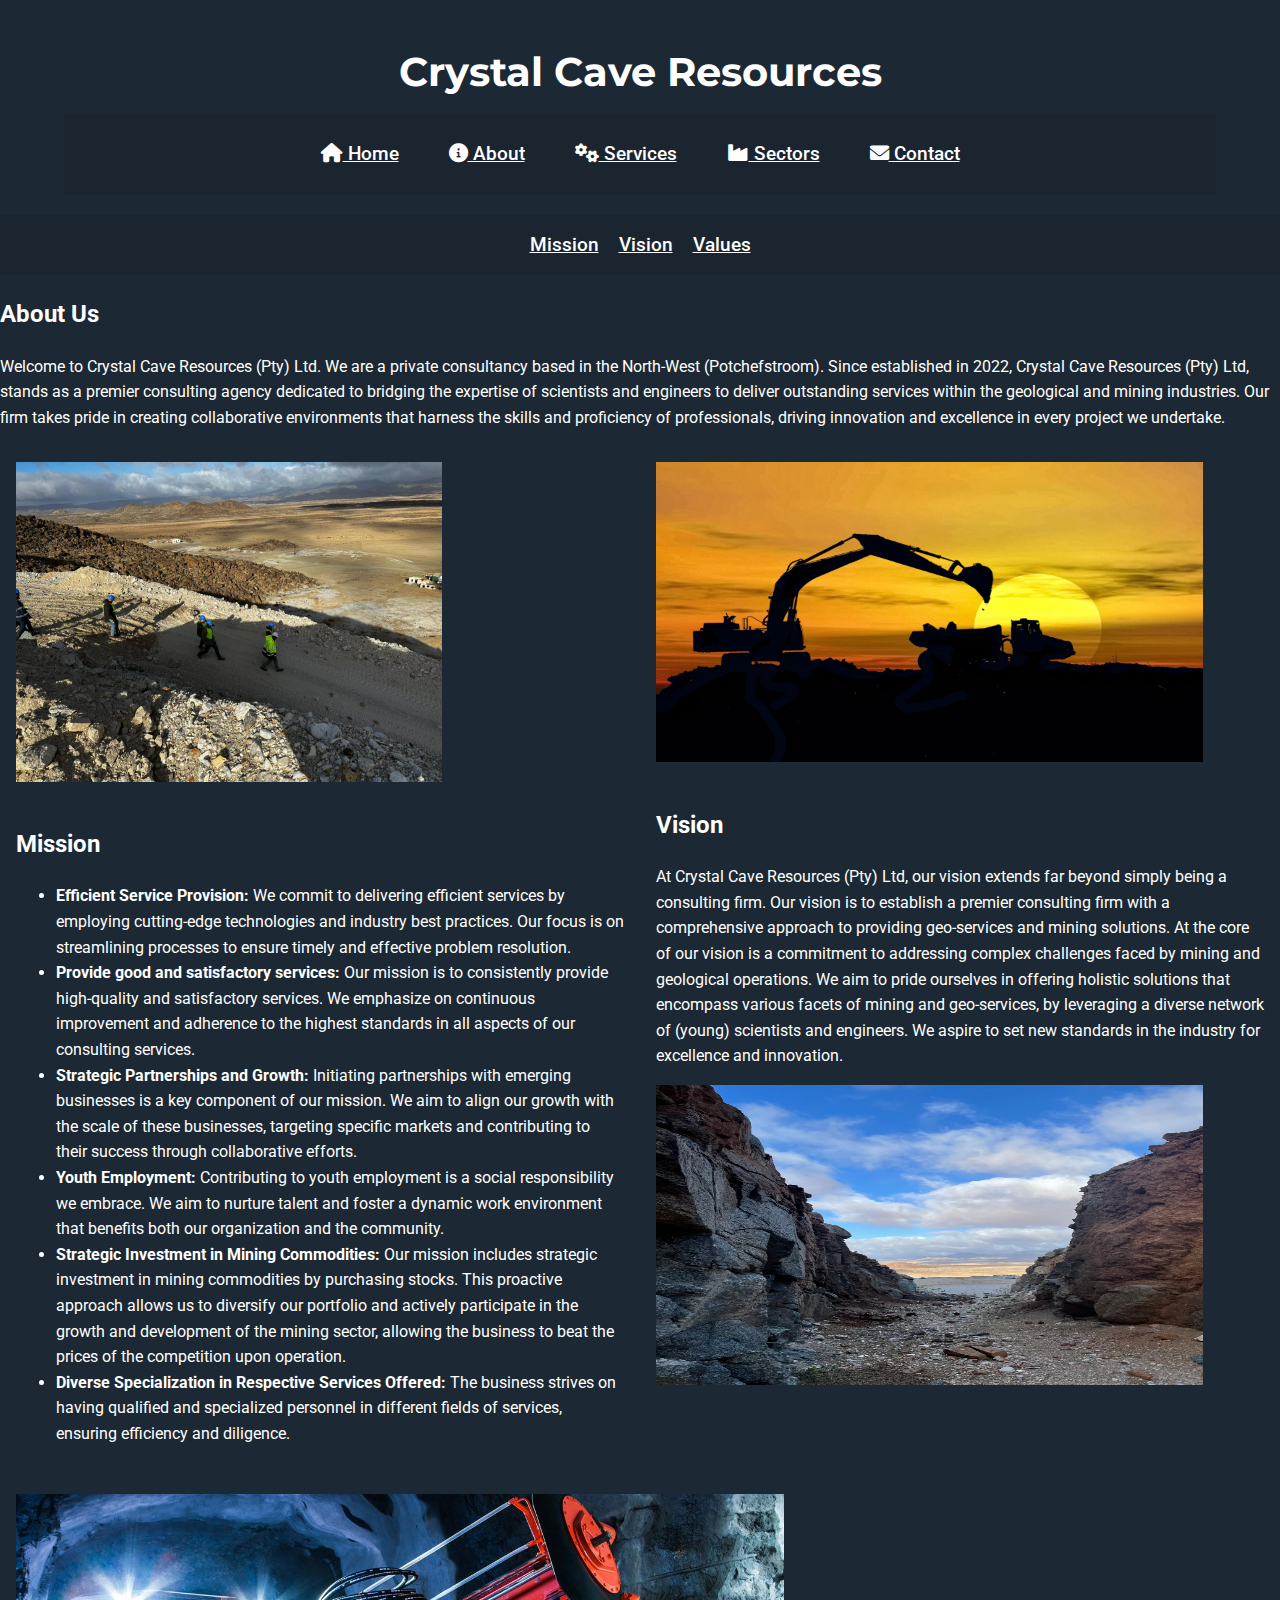
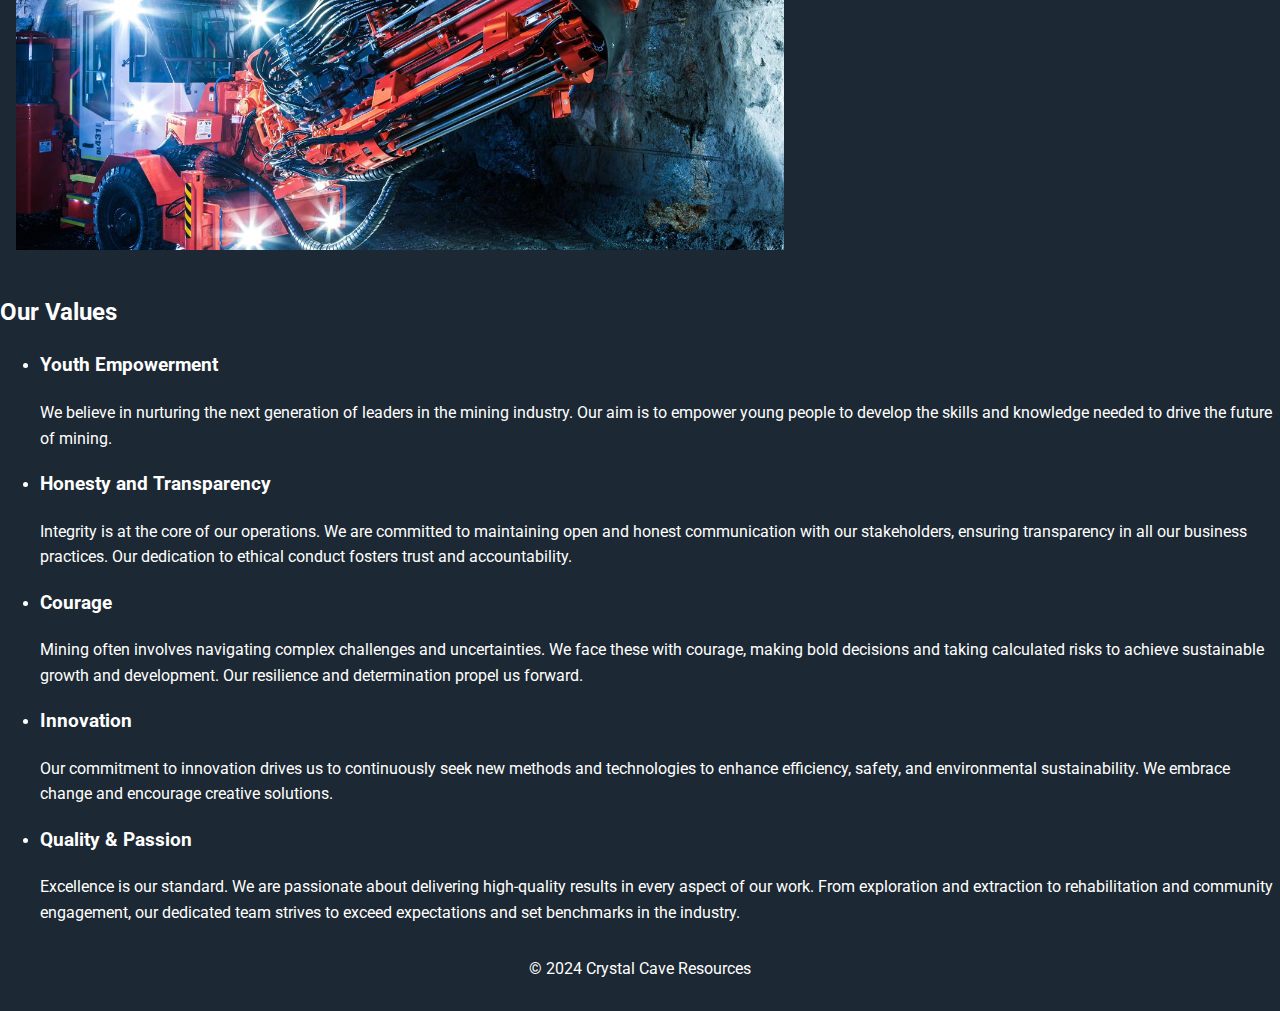
==== about.html @ 9e8d45e2 "Add files via upload" ====
<!DOCTYPE html>
<html lang="en">
<head>
    <meta charset="UTF-8">
    <meta name="viewport" content="width=device-width, initial-scale=1.0">
    <title>Services - Crystal Cave Resources</title>
    <link rel="stylesheet" href="styles.css">
    <link rel="stylesheet" href="https://cdnjs.cloudflare.com/ajax/libs/font-awesome/6.0.0-beta3/css/all.min.css">
    <link href="https://fonts.googleapis.com/css2?family=Montserrat:wght@400;700&family=Roboto:wght@300;400;500&display=swap" rel="stylesheet">
</head>
<body>
    <header>
        <div class="container">
            <h1>Crystal Cave Resources</h1>
            <nav>
                <ul>
                    <li><a href="index.html"><i class="fas fa-home"></i> Home</a></li>
                    <li><a href="about.html"><i class="fas fa-info-circle"></i> About</a></li>
                    <li><a href="services.html"><i class="fas fa-cogs"></i> Services</a></li>
                    <li><a href="sectors.html"><i class="fas fa-industry"></i> Sectors</a></li>
                  <!---  <li><a href="company_structure.html"><i class="fas fa-sitemap"></i> Company Structure</a></li>  -->
                   <!--    <li><a href="solutions.html"><i class="fas fa-lightbulb"></i> Solutions</a></li> -->
                 <!--   <li><a href="careers.html"><i class="fas fa-briefcase"></i> Careers</a></li> -->
                    <li><a href="contact.html"><i class="fas fa-envelope"></i> Contact</a></li>
                </ul>
            </nav>
        </div>
    <nav>
      <!--  <a href="index.html">Home</a> -->
     <!--   <a href="#about-us">About Us</a> -->
        <a href="#mission">Mission</a>
        <a href="#vision">Vision</a>
        <a href="#values">Values</a>
    </nav>
    <section id="about-us">
        <h2>About Us</h2>
        <p>Welcome to Crystal Cave Resources (Pty) Ltd. We are a private consultancy based in the North-West (Potchefstroom). Since established in 2022, Crystal Cave Resources (Pty) Ltd, stands as a premier consulting agency dedicated to bridging the expertise of scientists and engineers to deliver outstanding services within the geological and mining industries. Our firm takes pride in creating collaborative environments that harness the skills and proficiency of professionals, driving innovation and excellence in every project we undertake.</p>
    </section>
    <div class="flex-container">
        <section id="mission">
            <img src="image4.jpg" alt="Mission Image">
            <h2>Mission</h2>
            <ul>
                <li><strong>Efficient Service Provision:</strong> We commit to delivering efficient services by employing cutting-edge technologies and industry best practices. Our focus is on streamlining processes to ensure timely and effective problem resolution.</li>
                <li><strong>Provide good and satisfactory services:</strong> Our mission is to consistently provide high-quality and satisfactory services. We emphasize on continuous improvement and adherence to the highest standards in all aspects of our consulting services.</li>
                <li><strong>Strategic Partnerships and Growth:</strong> Initiating partnerships with emerging businesses is a key component of our mission. We aim to align our growth with the scale of these businesses, targeting specific markets and contributing to their success through collaborative efforts.</li>
                <li><strong>Youth Employment:</strong> Contributing to youth employment is a social responsibility we embrace. We aim to nurture talent and foster a dynamic work environment that benefits both our organization and the community.</li>
                <li><strong>Strategic Investment in Mining Commodities:</strong> Our mission includes strategic investment in mining commodities by purchasing stocks. This proactive approach allows us to diversify our portfolio and actively participate in the growth and development of the mining sector, allowing the business to beat the prices of the competition upon operation.</li>
                <li><strong>Diverse Specialization in Respective Services Offered:</strong> The business strives on having qualified and specialized personnel in different fields of services, ensuring efficiency and diligence.</li>
            </ul>
        </section>
        <section id="vision">
            <img src="image3.jpg" height = 300px alt ="Vision Image">
            <h2>Vision</h2>
            <p>At Crystal Cave Resources (Pty) Ltd, our vision extends far beyond simply being a consulting firm. Our vision is to establish a premier consulting firm with a comprehensive approach to providing geo-services and mining solutions. At the core of our vision is a commitment to addressing complex challenges faced by mining and geological operations. We aim to pride ourselves in offering holistic solutions that encompass various facets of mining and geo-services, by leveraging a diverse network of (young) scientists and engineers. We aspire to set new standards in the industry for excellence and innovation.</p>
            <img src="image2.jpg" height = 300px  alt ="Vision Image1">
        </section>
    </div>
    <section id="values">
        <img src="image5.jpg" alt="Values Image">
        <h2>Our Values</h2>
        <ul>
            <li>
                <h3>Youth Empowerment</h3>
                <p>We believe in nurturing the next generation of leaders in the mining industry. Our aim is to empower young people to develop the skills and knowledge needed to drive the future of mining.</p>
            </li>
            <li>
                <h3>Honesty and Transparency</h3>
                <p>Integrity is at the core of our operations. We are committed to maintaining open and honest communication with our stakeholders, ensuring transparency in all our business practices. Our dedication to ethical conduct fosters trust and accountability.</p>
            </li>
            <li>
                <h3>Courage</h3>
                <p>Mining often involves navigating complex challenges and uncertainties. We face these with courage, making bold decisions and taking calculated risks to achieve sustainable growth and development. Our resilience and determination propel us forward.</p>
            </li>
            <li>
                <h3>Innovation</h3>
                <p>Our commitment to innovation drives us to continuously seek new methods and technologies to enhance efficiency, safety, and environmental sustainability. We embrace change and encourage creative solutions.</p>
            </li>
            <li>
                <h3>Quality & Passion</h3>
                <p>Excellence is our standard. We are passionate about delivering high-quality results in every aspect of our work. From exploration and extraction to rehabilitation and community engagement, our dedicated team strives to exceed expectations and set benchmarks in the industry.</p>
            </li>
        </ul>
    </section>
    
    <footer>
        &copy; 2024 Crystal Cave Resources
    </footer>
</body>
</html>
---- styles.css ----
body {
    font-family: 'Roboto', sans-serif;
    color: #333;
    line-height: 1.6;
    background-color: #f5f5f5;
    margin: 0;
    padding: 0;
}

header {
    background: #1c2833;
    color: white;
    padding: 20px 0;
    box-shadow: 0 2px 5px rgba(0, 0, 0, 0.1);
    position: relative;
    z-index: 10;
}

header h1 {
    text-align: center;
    font-family: 'Montserrat', sans-serif;
    font-size: 2.5em;
    margin-bottom: 10px;
}

nav {
    display: flex;
    justify-content: center;
    background: #1a252f;
}

nav ul {
    display: flex;
    padding: 15px 0;
}

nav li {
    margin: 0 15px;
}

nav a {
    color: white;
    font-size: 1.2em;
    font-weight: 500;
    transition: color 0.3s, background 0.3s;
    padding: 5px 10px;
    border-radius: 5px;
}

nav a:hover {
    color: #ffd700;
    background: #1c2833;
}

main .container {
    width: 90%;
    max-width: 1200px;
    margin: 0 auto;
    padding: 20px;
}

footer {
    background: #1c2833;
    color: white;
    padding: 10px 0;
    margin-top: 20px;
}

.footer-section {
    margin-bottom: 10px;
}

.footer-section h2 {
    font-family: 'Montserrat', sans-serif;
    margin-bottom: 5px;
}

.footer-section p, .footer-section ul, .footer-section li, .footer-section a {
    color: #d5d5d5;
}

.footer-section a:hover {
    color: #ffd700;
}

.footer-bottom {
    text-align: center;
    padding: 10px 0;
    border-top: 1px solid #2c3e50;
    margin-top: 10px;
}

footer p {
    margin: 0;
}

/* Slideshow styles */
.slideshow {
    position: relative;
    max-width: 100%;
    
    overflow: hidden;
    margin-top: 10px;
    margin-bottom: 5px;
   

    box-shadow: 0 4px 8px rgba(0, 0, 0, 0.1);
}

.slideshow img {
    display: none;
    width: 100%;
    height: 570px;
    object-fit: cover;
    margin-bottom: 5px;
    transition: opacity 1s ease-in-out;
}

.slideshow img.active {
    display: block;
    opacity: 1;
}

/* Additional CSS to initially hide all sector sections */
section[id^="sector"] {
   
}

/* Flexbox for Mission and Vision sections */
.flex-container {
    display: flex;
    justify-content: space-around;
    margin-top: 2em;
}

#mission, #vision {
    flex: 1;
    margin: 0 1em;
}

 #values img {
    width: 60%;
    height: 60;
    margin-bottom: 1em;
    margin-left: 1em;
}
#vision img {
    width: 90%;
    height: 60;
    margin-bottom: 1em;
}
#mission img {
    width: 70%;
    height: 69;
    margin-bottom: 1em;
}

#values {
    margin-top: 2em;
}

/* Media queries for responsive design */
@media (max-width: 768px) {
    header h1 {
        font-size: 1.8em;
    }

    nav ul {
        flex-direction: column;
    }

    nav li {
        margin: 5px 0;
    }

    .footer-section {
        text-align: center;
    }

    .flex-container {
        flex-direction: column;
    }

    #mission, #vision {
        margin: 1em 0;
    }
}
body {
    font-family: 'Roboto', sans-serif;
    color: #333;
    line-height: 1.6;
    background-color: #f5f5f5;
    margin: 0;
    padding: 0;
}

.container {
    width: 90%;
    max-width: 1200px;
    margin: 0 auto;
    padding: 20px;
}

header {
    background: #1c2833;
    color: white;
    padding: 20px 0;
    box-shadow: 0 2px 5px rgba(0, 0, 0, 0.1);
}

header h1 {
    text-align: center;
    font-family: 'Montserrat', sans-serif;
    font-size: 2.5em;
    margin: 0;
}

nav {
    display: flex;
    justify-content: center;
    background: #1a252f;
    padding: 10px 0;
}

nav ul {
    list-style: none;
    display: flex;
    padding: 0;
    margin: 0;
}

nav li {
    margin: 0 15px;
}

nav a {
    color: white;
    font-size: 1.2em;
    font-weight: 500;
    transition: color 0.3s, background 0.3s;
    padding: 5px 10px;
    border-radius: 5px;
}

nav a:hover {
    color: #ffd700;
    background: #1c2833;
}

main {
    padding: 20px 0;
}

#contact h2 {
    text-align: center;
    font-family: 'Montserrat', sans-serif;
    margin-bottom: 20px;
    font-size: 2em;
}

.branch {
    margin-bottom: 40px;
}

.branch h3 {
    font-family: 'Montserrat', sans-serif;
    margin-top: 20px;
    font-size: 1.5em;
}

.branch p {
    margin: 10px 0;
}

.contact-form {
    background: white;
    padding: 20px;
    box-shadow: 0 2px 5px rgba(0, 0, 0, 0.1);
    border-radius: 5px;
    margin-top: 20px;
}

.contact-form form {
    display: flex;
    flex-direction: column;
}

.contact-form label {
    margin-bottom: 5px;
    font-weight: bold;
}

.contact-form input, 
.contact-form textarea {
    padding: 10px;
    margin-bottom: 20px;
    border: 1px solid #ddd;
    border-radius: 5px;
    font-size: 1em;
}

.contact-form input[type="submit"] {
    background: #1c2833;
    color: white;
    border: none;
    padding: 10px 20px;
    font-size: 1em;
    cursor: pointer;
    transition: background 0.3s;
    border-radius: 5px;
}

.contact-form input[type="submit"]:hover {
    background: #ffd700;
    color: #1c2833;
}

footer {
    background: #1c2833;
    color: white;
    text-align: center;
    padding: 20px 0;
    margin-top: 20px;
}

footer .container {
    display: flex;
    justify-content: center;
    align-items: center;
    flex-direction: column;
}
body {
    font-family: 'Roboto', sans-serif;
    color: #333;
    line-height: 1.6;
    background-color: #f5f5f5;
    margin: 0;
    padding: 0;
}

header {
    background: #1c2833;
    color: white;
    padding: 20px 0;
    box-shadow: 0 2px 5px rgba(0, 0, 0, 0.1);
    position: relative;
    z-index: 10;
}

header h1 {
    text-align: center;
    font-family: 'Montserrat', sans-serif;
    font-size: 2.5em;
    margin-bottom: 10px;
}

nav {
    display: flex;
    justify-content: center;
    background: #1a252f;
}

nav ul {
    display: flex;
    padding: 15px 0;
}

nav li {
    margin: 0 15px;
}

nav a {
    color: white;
    font-size: 1.2em;
    font-weight: 500;
    transition: color 0.3s, background 0.3s;
    padding: 5px 10px;
    border-radius: 5px;
}

nav a:hover {
    color: #ffd700;
    background: #1c2833;
}

main .container {
    width: 90%;
    max-width: 1200px;
    margin: 0 auto;
    padding: 20px;
    
}

footer {
    background: #1c2833;
    color: white;
    padding: 10px 0;
    margin-top: 20px;
}

.footer-section {
    margin-bottom: 10px;
}

.footer-section h2 {
    font-family: 'Montserrat', sans-serif;
    margin-bottom: 5px;
}

.footer-section p, .footer-section ul, .footer-section li, .footer-section a {
    color: #d5d5d5;
}

.footer-section a:hover {
    color: #ffd700;
}

.footer-bottom {
    text-align: center;
    padding: 10px 0;
    border-top: 1px solid #2c3e50;
    margin-top: 10px;
}

footer p {
    margin: 0;
}

#sectors {
    background: white;
    padding: 20px;
    box-shadow: 0 2px 5px rgba(0, 0, 0, 0.1);
    border-radius: 10px;
    margin-top: 20px;
}

#sectors h2 {
    text-align: center;
    margin-bottom: 20px;
    font-family: 'Montserrat', sans-serif;
    font-size: 2em;
    color: #1c2833;
}

.tabs {
    display: flex;
    justify-content: center;
    margin-bottom: 20px;
}

.tab {
    background: #1c2833;
    color: white;
    border: none;
    padding: 10px 20px;
    font-size: 1em;
    margin: 0 10px;
    cursor: pointer;
    transition: background 0.3s, color 0.3s;
    border-radius: 5px;
}

.tab:hover, .tab.active {
    background: #ffd700;
    color: #1c2833;
}

.tab-content {
    display: none;
}

.tab-content.active {
    display: block;
    animation: fadeIn 0.5s;
}

.tab-content h3 {
    font-family: 'Montserrat', sans-serif;
    font-size: 1.8em;
    color: #1c2833;
    margin-bottom: 15px;
}

.tab-content h4 {
    font-size: 1.5em;
    color: #1a252f;
    margin-top: 20px;
}

.tab-content ul {
    list-style-type: none;
    padding-left: 0;
}

.tab-content li {
    background: #f5f5f5;
    margin: 10px 0;
    padding: 10px;
    border-left: 5px solid #1c2833;
}

.tab-content strong {
    color: #1a252f;
}
body {
    font-family: 'Roboto', sans-serif;
    color: #333;
    line-height: 1.6;
    background-color: #f5f5f5;
    margin: 0;
    padding: 0;
}

header {
    background: #1c2833;
    color: white;
    padding: 20px 0;
    box-shadow: 0 2px 5px rgba(0, 0, 0, 0.1);
    position: relative;
    z-index: 10;
}

header h1 {
    text-align: center;
    font-family: 'Montserrat', sans-serif;
    font-size: 2.5em;
    margin-bottom: 10px;
}

nav {
    display: flex;
    justify-content: center;
    background: #1a252f;
}

nav ul {
    display: flex;
    padding: 15px 0;
}

nav li {
    margin: 0 15px;
}

nav a {
    color: white;
    font-size: 1.2em;
    font-weight: 500;
    transition: color 0.3s, background 0.3s;
    padding: 5px 10px;
    border-radius: 5px;
}

nav a:hover {
    color: #ffd700;
    background: #1c2833;
}

main .container {
    width: 90%;
    max-width: 1200px;
    margin: 0 auto;
    padding: 20px;
}

footer {
    background: #1c2833;
    color: white;
    padding: 10px 0;
    margin-top: 20px;
}

.footer-section {
    margin-bottom: 10px;
}

.footer-section h2 {
    font-family: 'Montserrat', sans-serif;
    margin-bottom: 5px;
}

.footer-section p, .footer-section ul, .footer-section li, .footer-section a {
    color: #d5d5d5;
}

.footer-section a:hover {
    color: #ffd700;
}

.footer-bottom {
    text-align: center;
    padding: 10px 0;
    border-top: 1px solid #2c3e50;
    margin-top: 10px;
}

footer p {
    margin: 0;
}
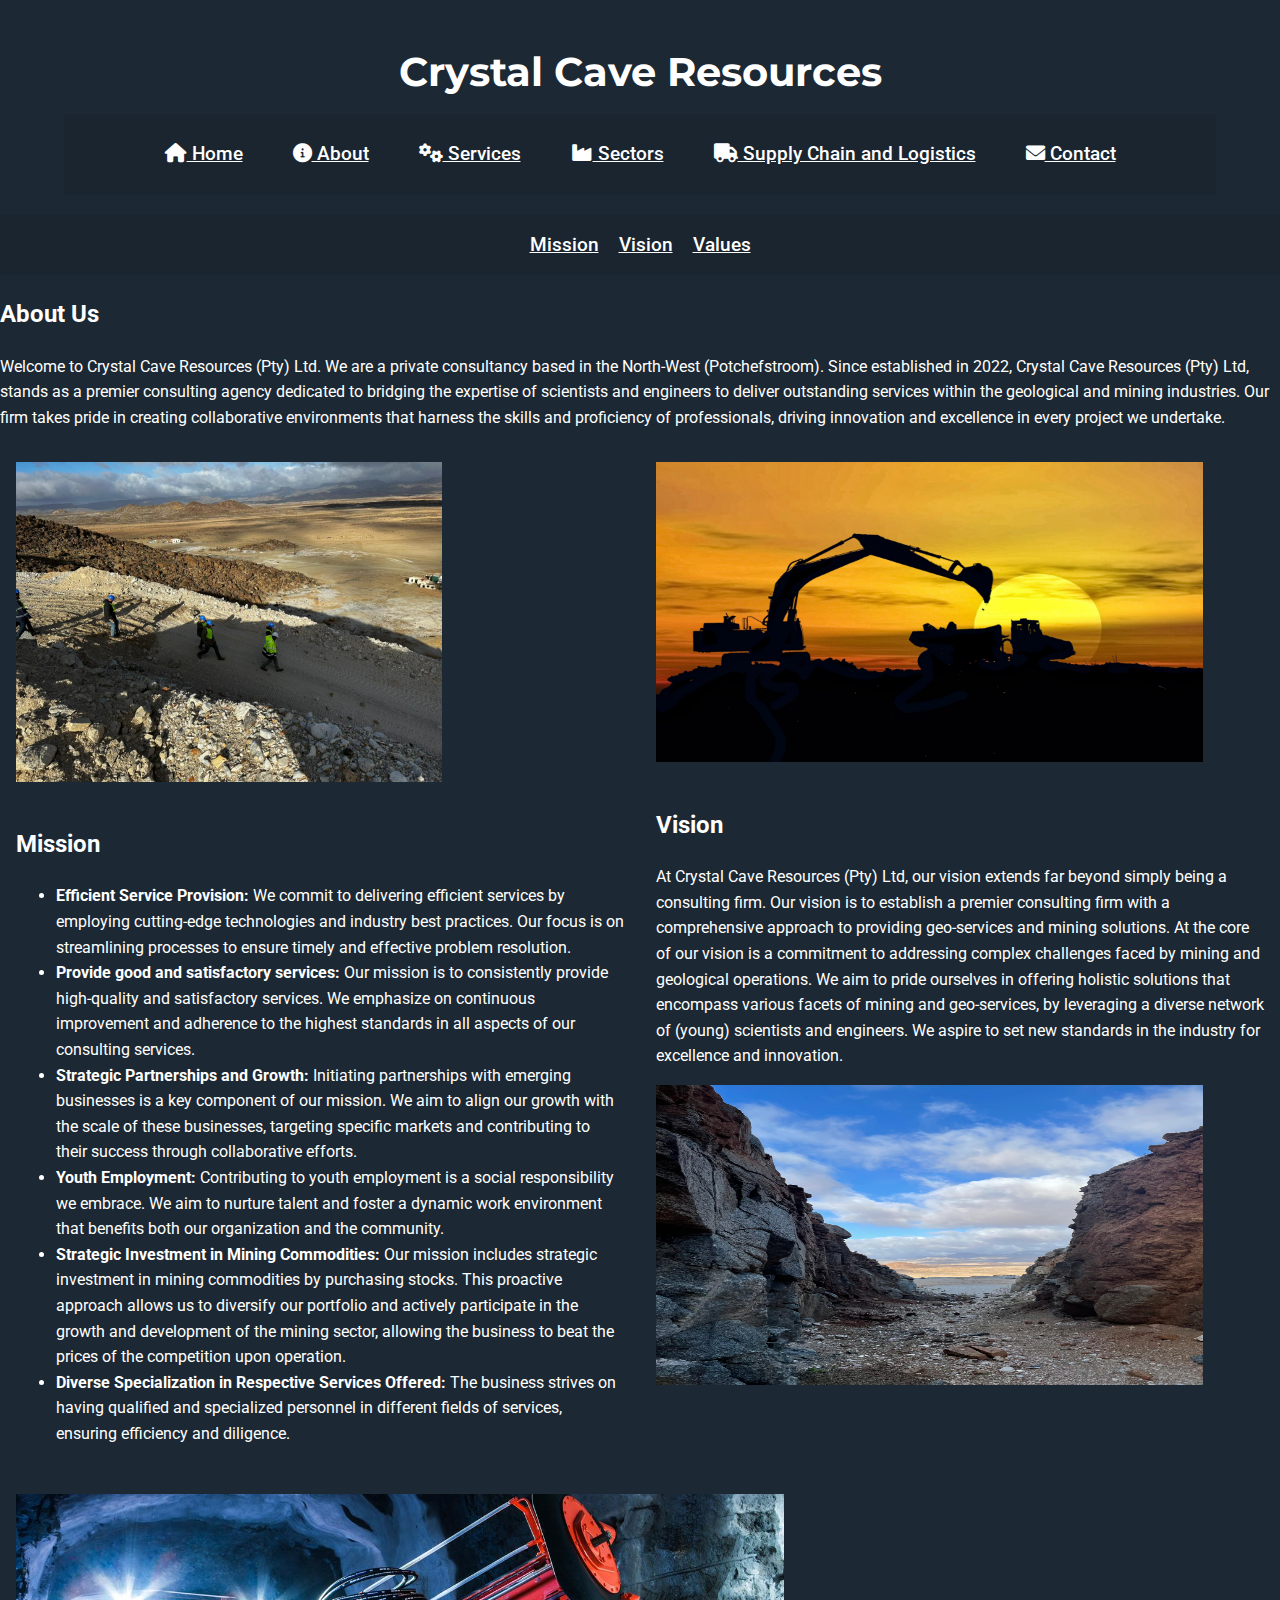
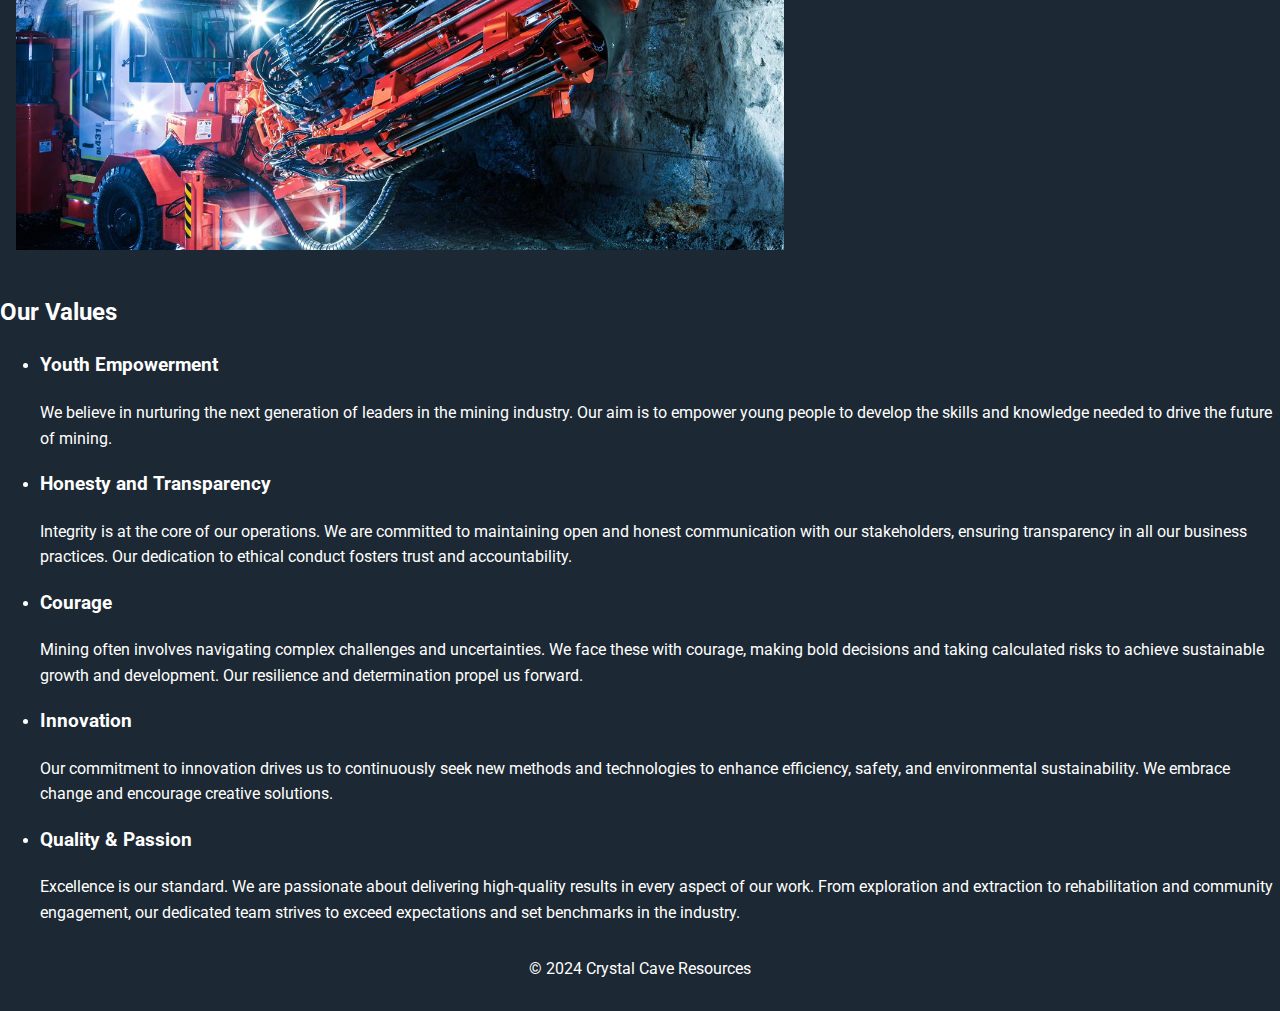
==== commit 7b21dce9: "Add files via upload" ====
--- a/about.html
+++ b/about.html
@@ -21,6 +21,7 @@
                   <!---  <li><a href="company_structure.html"><i class="fas fa-sitemap"></i> Company Structure</a></li>  -->
                    <!--    <li><a href="solutions.html"><i class="fas fa-lightbulb"></i> Solutions</a></li> -->
                  <!--   <li><a href="careers.html"><i class="fas fa-briefcase"></i> Careers</a></li> -->
+                 <li><a href="supply-chain-logistics.html"><i class="fas fa-truck"></i> Supply Chain and Logistics</a></li>
                     <li><a href="contact.html"><i class="fas fa-envelope"></i> Contact</a></li>
                 </ul>
             </nav>
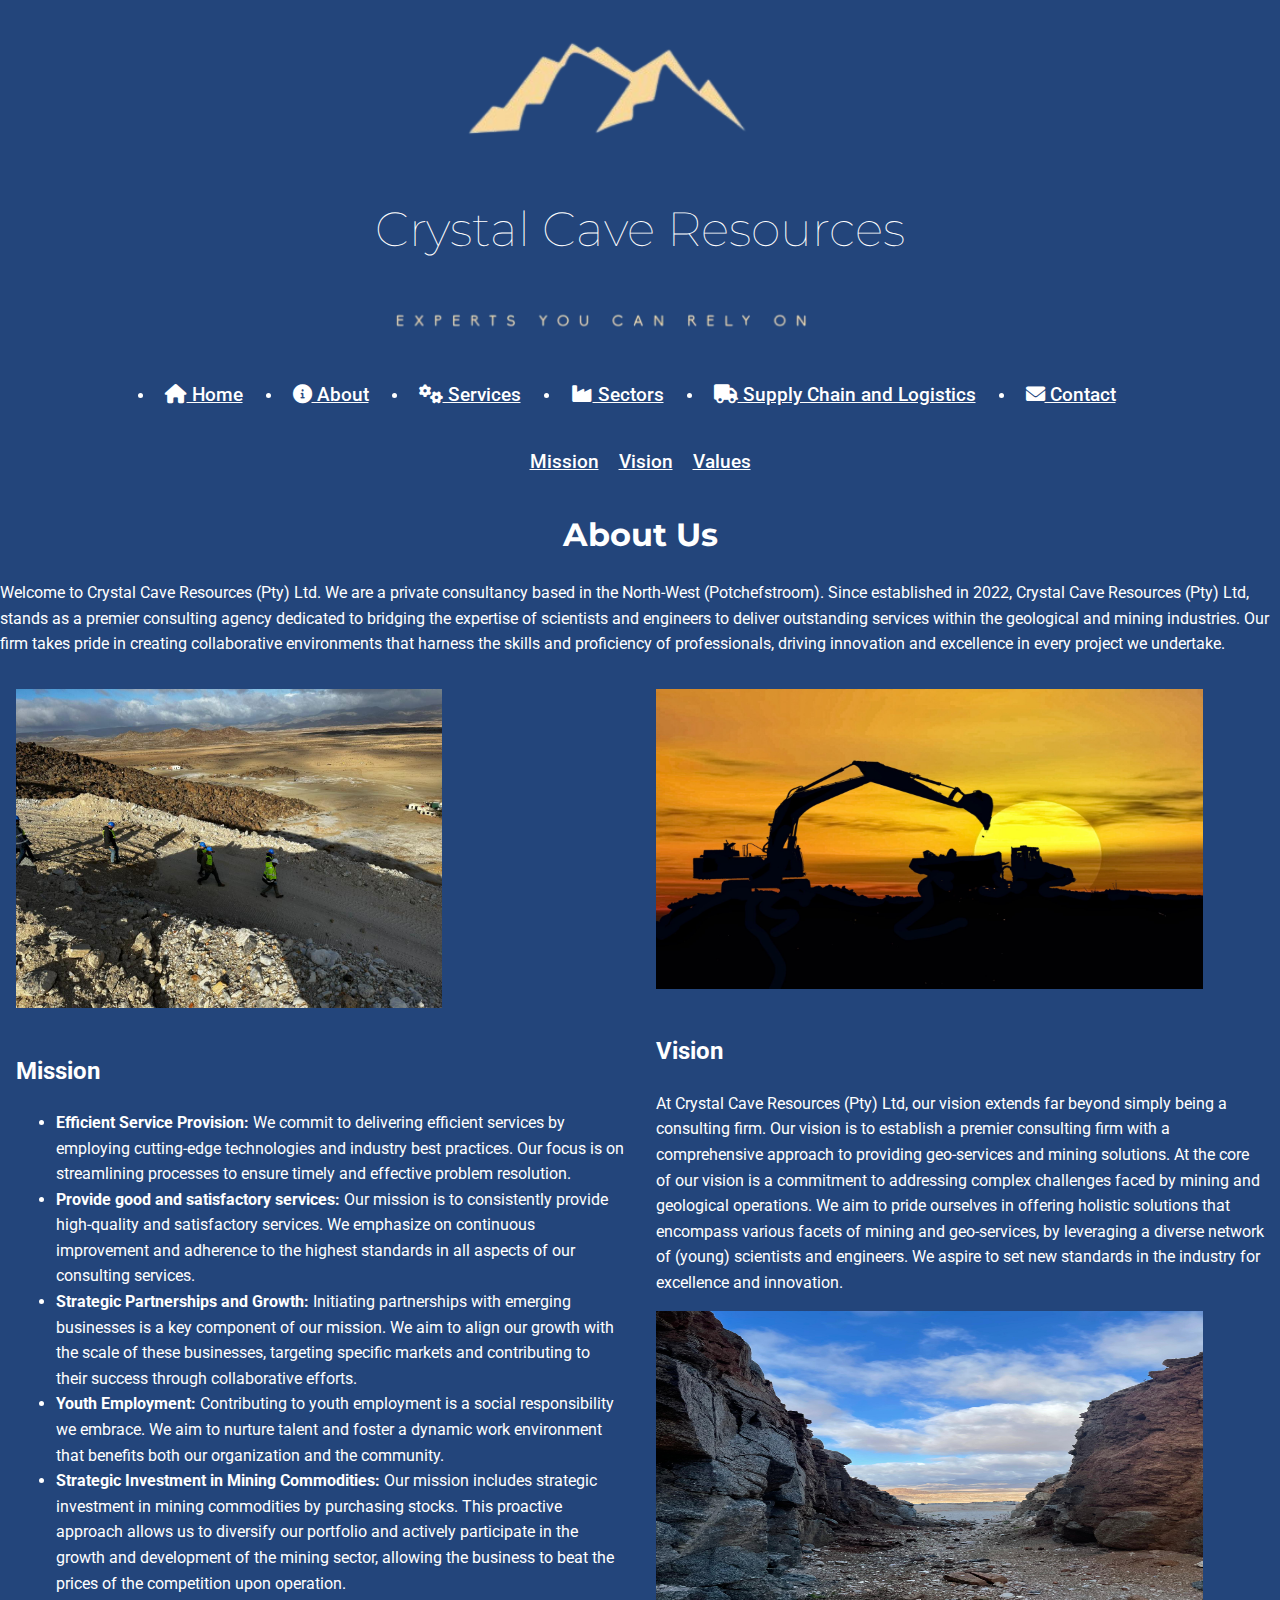
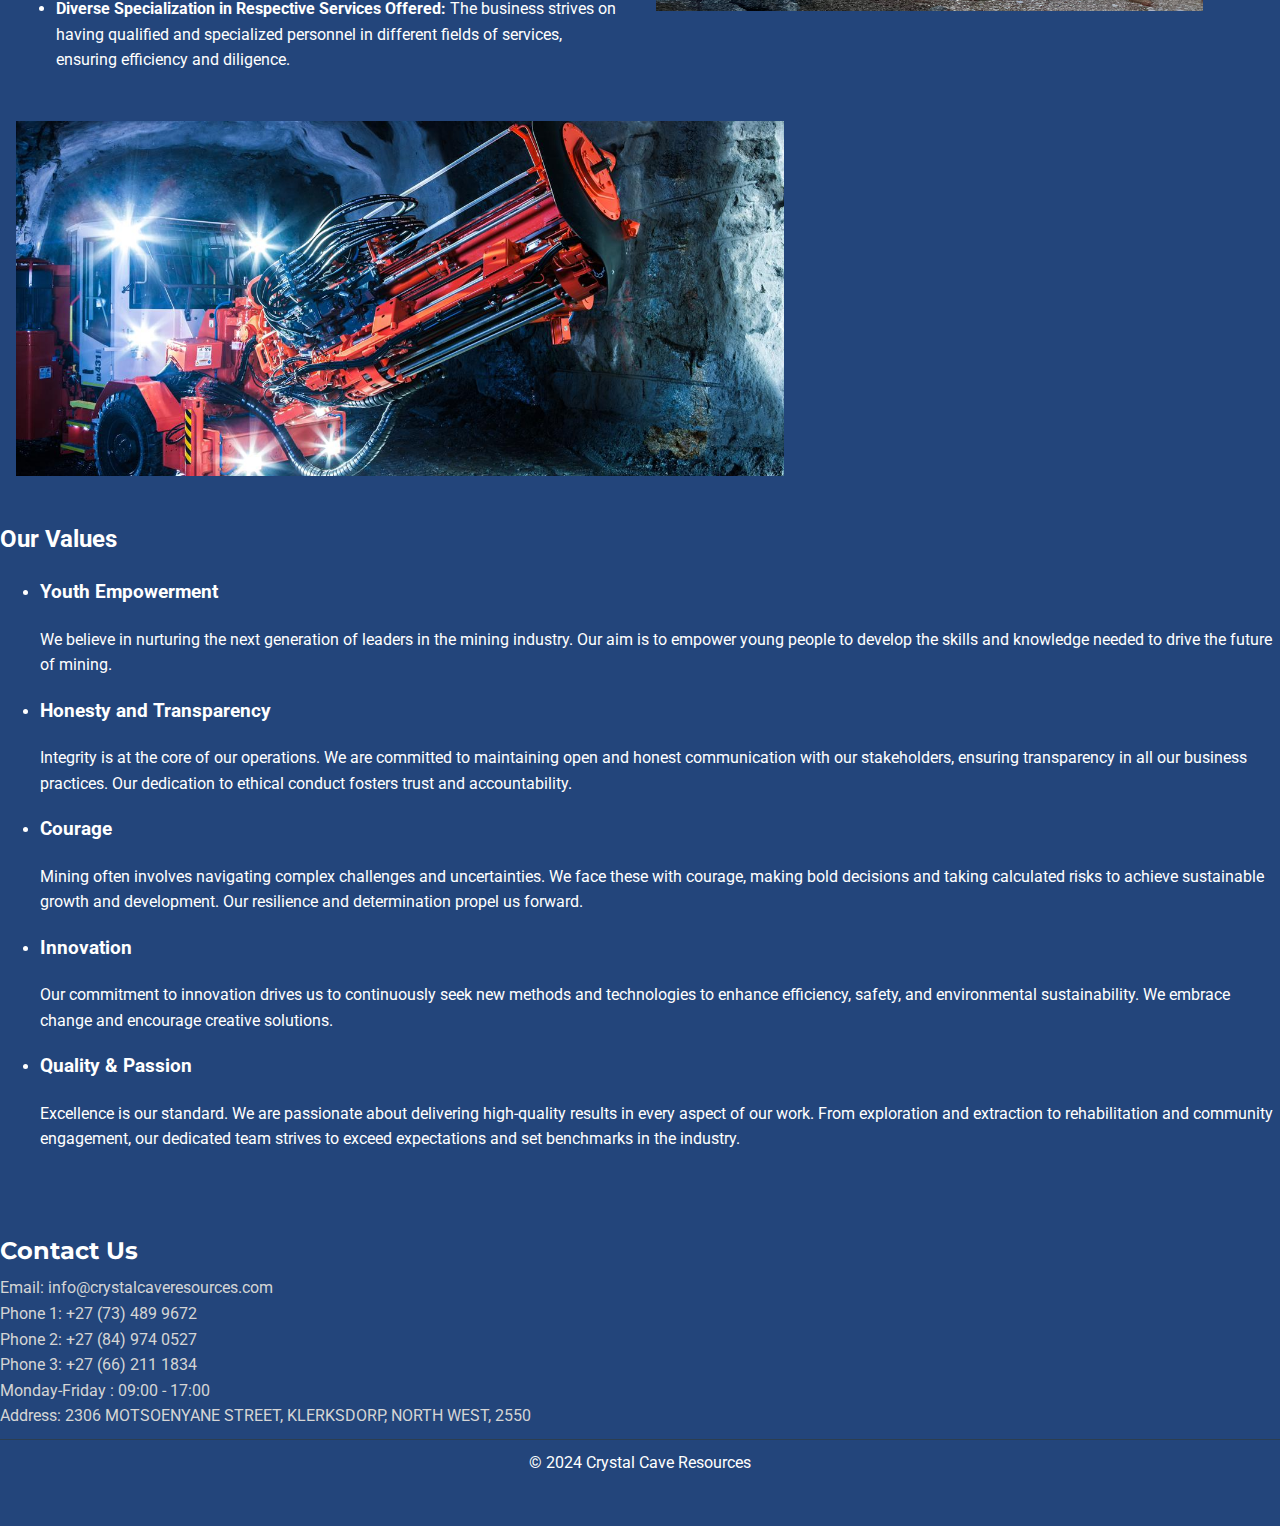
==== commit 8b5c5d19: "final" ====
--- a/about.html
+++ b/about.html
@@ -3,7 +3,7 @@
 <head>
     <meta charset="UTF-8">
     <meta name="viewport" content="width=device-width, initial-scale=1.0">
-    <title>Services - Crystal Cave Resources</title>
+    <title>Crystal Cave Resources</title>
     <link rel="stylesheet" href="styles.css">
     <link rel="stylesheet" href="https://cdnjs.cloudflare.com/ajax/libs/font-awesome/6.0.0-beta3/css/all.min.css">
     <link href="https://fonts.googleapis.com/css2?family=Montserrat:wght@400;700&family=Roboto:wght@300;400;500&display=swap" rel="stylesheet">
@@ -11,7 +11,9 @@
 <body>
     <header>
         <div class="container">
+            <img src="logo2.png" alt="Crystal Cave Resources Logo"  class="logo">
             <h1>Crystal Cave Resources</h1>
+            <img src = "image8.png" alt="Crystal Cave Resources Slogan"  class="slogan">
             <nav>
                 <ul>
                     <li><a href="index.html"><i class="fas fa-home"></i> Home</a></li>
@@ -21,7 +23,7 @@
                   <!---  <li><a href="company_structure.html"><i class="fas fa-sitemap"></i> Company Structure</a></li>  -->
                    <!--    <li><a href="solutions.html"><i class="fas fa-lightbulb"></i> Solutions</a></li> -->
                  <!--   <li><a href="careers.html"><i class="fas fa-briefcase"></i> Careers</a></li> -->
-                 <li><a href="supply-chain-logistics.html"><i class="fas fa-truck"></i> Supply Chain and Logistics</a></li>
+                 <li><a href="supplychain_and_logistics.html"><i class="fas fa-truck"></i> Supply Chain and Logistics</a></li>
                     <li><a href="contact.html"><i class="fas fa-envelope"></i> Contact</a></li>
                 </ul>
             </nav>
@@ -85,7 +87,23 @@
     </section>
     
     <footer>
-        &copy; 2024 Crystal Cave Resources
+        <footer>
+            <div class="container">
+                <div class="footer-section">
+                    <h2>Contact Us</h2>
+                    <p>Email: info@crystalcaveresources.com</p>
+                   
+                    <p>Phone 1: +27 (73) 489 9672</p>
+                <p>Phone 2: +27 (84) 974 0527</p>
+                <p>Phone 3: +27 (66) 211 1834</p>
+                <p>Monday-Friday : 09:00 - 17:00</p>
+                    <p>Address: 2306 MOTSOENYANE STREET, KLERKSDORP, NORTH WEST, 2550</p>
+                </div>
+            </div>
+            <div class="footer-bottom">
+                <p>&copy; 2024 Crystal Cave Resources</p>
+            </div>
+        </footer>
     </footer>
 </body>
 </html>
--- a/styles.css
+++ b/styles.css
@@ -8,7 +8,7 @@
 }
 
 header {
-    background: #1c2833;
+    background: #23457b; /* Slightly lighter blue */
     color: white;
     padding: 20px 0;
     box-shadow: 0 2px 5px rgba(0, 0, 0, 0.1);
@@ -19,14 +19,16 @@
 header h1 {
     text-align: center;
     font-family: 'Montserrat', sans-serif;
-    font-size: 2.5em;
-    margin-bottom: 10px;
+    font-size: 3.0em;
+    font-weight: 100; /* Slimmer weight, adjust as needed */
+   
 }
 
 nav {
     display: flex;
     justify-content: center;
-    background: #1a252f;
+    background: 
+    #23457b; /* Slightly lighter blue */
 }
 
 nav ul {
@@ -49,7 +51,7 @@
 
 nav a:hover {
     color: #ffd700;
-    background: #1c2833;
+    background: #23457b; /* Adjusted hover color */
 }
 
 main .container {
@@ -60,7 +62,7 @@
 }
 
 footer {
-    background: #1c2833;
+    background: #23457b; /* Slightly lighter blue */
     color: white;
     padding: 10px 0;
     margin-top: 20px;
@@ -98,12 +100,9 @@
 .slideshow {
     position: relative;
     max-width: 100%;
-    
     overflow: hidden;
     margin-top: 10px;
     margin-bottom: 5px;
-   
-
     box-shadow: 0 4px 8px rgba(0, 0, 0, 0.1);
 }
 
@@ -123,10 +122,8 @@
 
 /* Additional CSS to initially hide all sector sections */
 section[id^="sector"] {
-   
-}
-
-/* Flexbox for Mission and Vision sections */
+}
+
 .flex-container {
     display: flex;
     justify-content: space-around;
@@ -138,7 +135,7 @@
     margin: 0 1em;
 }
 
- #values img {
+#values img {
     width: 60%;
     height: 60;
     margin-bottom: 1em;
@@ -159,7 +156,6 @@
     margin-top: 2em;
 }
 
-/* Media queries for responsive design */
 @media (max-width: 768px) {
     header h1 {
         font-size: 1.8em;
@@ -184,71 +180,6 @@
     #mission, #vision {
         margin: 1em 0;
     }
-}
-body {
-    font-family: 'Roboto', sans-serif;
-    color: #333;
-    line-height: 1.6;
-    background-color: #f5f5f5;
-    margin: 0;
-    padding: 0;
-}
-
-.container {
-    width: 90%;
-    max-width: 1200px;
-    margin: 0 auto;
-    padding: 20px;
-}
-
-header {
-    background: #1c2833;
-    color: white;
-    padding: 20px 0;
-    box-shadow: 0 2px 5px rgba(0, 0, 0, 0.1);
-}
-
-header h1 {
-    text-align: center;
-    font-family: 'Montserrat', sans-serif;
-    font-size: 2.5em;
-    margin: 0;
-}
-
-nav {
-    display: flex;
-    justify-content: center;
-    background: #1a252f;
-    padding: 10px 0;
-}
-
-nav ul {
-    list-style: none;
-    display: flex;
-    padding: 0;
-    margin: 0;
-}
-
-nav li {
-    margin: 0 15px;
-}
-
-nav a {
-    color: white;
-    font-size: 1.2em;
-    font-weight: 500;
-    transition: color 0.3s, background 0.3s;
-    padding: 5px 10px;
-    border-radius: 5px;
-}
-
-nav a:hover {
-    color: #ffd700;
-    background: #1c2833;
-}
-
-main {
-    padding: 20px 0;
 }
 
 #contact h2 {
@@ -300,7 +231,7 @@
 }
 
 .contact-form input[type="submit"] {
-    background: #1c2833;
+    background: #23457b; /* Slightly lighter blue */
     color: white;
     border: none;
     padding: 10px 20px;
@@ -312,118 +243,7 @@
 
 .contact-form input[type="submit"]:hover {
     background: #ffd700;
-    color: #1c2833;
-}
-
-footer {
-    background: #1c2833;
-    color: white;
-    text-align: center;
-    padding: 20px 0;
-    margin-top: 20px;
-}
-
-footer .container {
-    display: flex;
-    justify-content: center;
-    align-items: center;
-    flex-direction: column;
-}
-body {
-    font-family: 'Roboto', sans-serif;
-    color: #333;
-    line-height: 1.6;
-    background-color: #f5f5f5;
-    margin: 0;
-    padding: 0;
-}
-
-header {
-    background: #1c2833;
-    color: white;
-    padding: 20px 0;
-    box-shadow: 0 2px 5px rgba(0, 0, 0, 0.1);
-    position: relative;
-    z-index: 10;
-}
-
-header h1 {
-    text-align: center;
-    font-family: 'Montserrat', sans-serif;
-    font-size: 2.5em;
-    margin-bottom: 10px;
-}
-
-nav {
-    display: flex;
-    justify-content: center;
-    background: #1a252f;
-}
-
-nav ul {
-    display: flex;
-    padding: 15px 0;
-}
-
-nav li {
-    margin: 0 15px;
-}
-
-nav a {
-    color: white;
-    font-size: 1.2em;
-    font-weight: 500;
-    transition: color 0.3s, background 0.3s;
-    padding: 5px 10px;
-    border-radius: 5px;
-}
-
-nav a:hover {
-    color: #ffd700;
-    background: #1c2833;
-}
-
-main .container {
-    width: 90%;
-    max-width: 1200px;
-    margin: 0 auto;
-    padding: 20px;
-    
-}
-
-footer {
-    background: #1c2833;
-    color: white;
-    padding: 10px 0;
-    margin-top: 20px;
-}
-
-.footer-section {
-    margin-bottom: 10px;
-}
-
-.footer-section h2 {
-    font-family: 'Montserrat', sans-serif;
-    margin-bottom: 5px;
-}
-
-.footer-section p, .footer-section ul, .footer-section li, .footer-section a {
-    color: #d5d5d5;
-}
-
-.footer-section a:hover {
-    color: #ffd700;
-}
-
-.footer-bottom {
-    text-align: center;
-    padding: 10px 0;
-    border-top: 1px solid #2c3e50;
-    margin-top: 10px;
-}
-
-footer p {
-    margin: 0;
+    color: #23457b; /* Slightly lighter blue */
 }
 
 #sectors {
@@ -439,9 +259,34 @@
     margin-bottom: 20px;
     font-family: 'Montserrat', sans-serif;
     font-size: 2em;
-    color: #1c2833;
-}
-
+    color:     #000000; /* Slightly lighter blue #23457b*/
+}
+#sectors h3
+{
+    color: #000;
+}
+#services h2 {
+    text-align: center;
+    margin-bottom: 20px;
+    font-family: 'Montserrat', sans-serif;
+    font-size: 2em;
+   /* color:     #000000; /* Slightly lighter blue #23457b*/
+}
+#about-us h2 {
+    text-align: center;
+    margin-bottom: 20px;
+    font-family: 'Montserrat', sans-serif;
+    font-size: 2em;
+   /* color:     #000000; /* Slightly lighter blue #23457b*/
+}
+
+#supply-chain-logistics h2 {
+    text-align: center;
+    margin-bottom: 20px;
+    font-family: 'Montserrat', sans-serif;
+    font-size: 2em;
+   /* color:     #000000; /* Slightly lighter blue #23457b*/
+}
 .tabs {
     display: flex;
     justify-content: center;
@@ -449,7 +294,7 @@
 }
 
 .tab {
-    background: #1c2833;
+    background: #23457b; /* Slightly lighter blue */
     color: white;
     border: none;
     padding: 10px 20px;
@@ -460,9 +305,24 @@
     border-radius: 5px;
 }
 
+.logo {
+    width: 300px;
+    height: auto;
+    padding-left: 460px; /* Adjust this value as needed */
+   
+    
+}
+.slogan {
+    width: 420px;
+    height: auto;
+    padding-left: 390px; /* Adjust this value as needed */
+    padding-top: 0px
+   
+    
+}
 .tab:hover, .tab.active {
     background: #ffd700;
-    color: #1c2833;
+    color: #23457b; /* Slightly lighter blue #1c2833; */
 }
 
 .tab-content {
@@ -477,7 +337,7 @@
 .tab-content h3 {
     font-family: 'Montserrat', sans-serif;
     font-size: 1.8em;
-    color: #1c2833;
+    color: #23457b; /* Slightly lighter blue */
     margin-bottom: 15px;
 }
 
@@ -496,105 +356,10 @@
     background: #f5f5f5;
     margin: 10px 0;
     padding: 10px;
-    border-left: 5px solid #1c2833;
+    border-left: 5px solid 
+    #23457b; /* Slightly lighter blue */
 }
 
 .tab-content strong {
     color: #1a252f;
 }
-body {
-    font-family: 'Roboto', sans-serif;
-    color: #333;
-    line-height: 1.6;
-    background-color: #f5f5f5;
-    margin: 0;
-    padding: 0;
-}
-
-header {
-    background: #1c2833;
-    color: white;
-    padding: 20px 0;
-    box-shadow: 0 2px 5px rgba(0, 0, 0, 0.1);
-    position: relative;
-    z-index: 10;
-}
-
-header h1 {
-    text-align: center;
-    font-family: 'Montserrat', sans-serif;
-    font-size: 2.5em;
-    margin-bottom: 10px;
-}
-
-nav {
-    display: flex;
-    justify-content: center;
-    background: #1a252f;
-}
-
-nav ul {
-    display: flex;
-    padding: 15px 0;
-}
-
-nav li {
-    margin: 0 15px;
-}
-
-nav a {
-    color: white;
-    font-size: 1.2em;
-    font-weight: 500;
-    transition: color 0.3s, background 0.3s;
-    padding: 5px 10px;
-    border-radius: 5px;
-}
-
-nav a:hover {
-    color: #ffd700;
-    background: #1c2833;
-}
-
-main .container {
-    width: 90%;
-    max-width: 1200px;
-    margin: 0 auto;
-    padding: 20px;
-}
-
-footer {
-    background: #1c2833;
-    color: white;
-    padding: 10px 0;
-    margin-top: 20px;
-}
-
-.footer-section {
-    margin-bottom: 10px;
-}
-
-.footer-section h2 {
-    font-family: 'Montserrat', sans-serif;
-    margin-bottom: 5px;
-}
-
-.footer-section p, .footer-section ul, .footer-section li, .footer-section a {
-    color: #d5d5d5;
-}
-
-.footer-section a:hover {
-    color: #ffd700;
-}
-
-.footer-bottom {
-    text-align: center;
-    padding: 10px 0;
-    border-top: 1px solid #2c3e50;
-    margin-top: 10px;
-}
-
-footer p {
-    margin: 0;
-}
-
